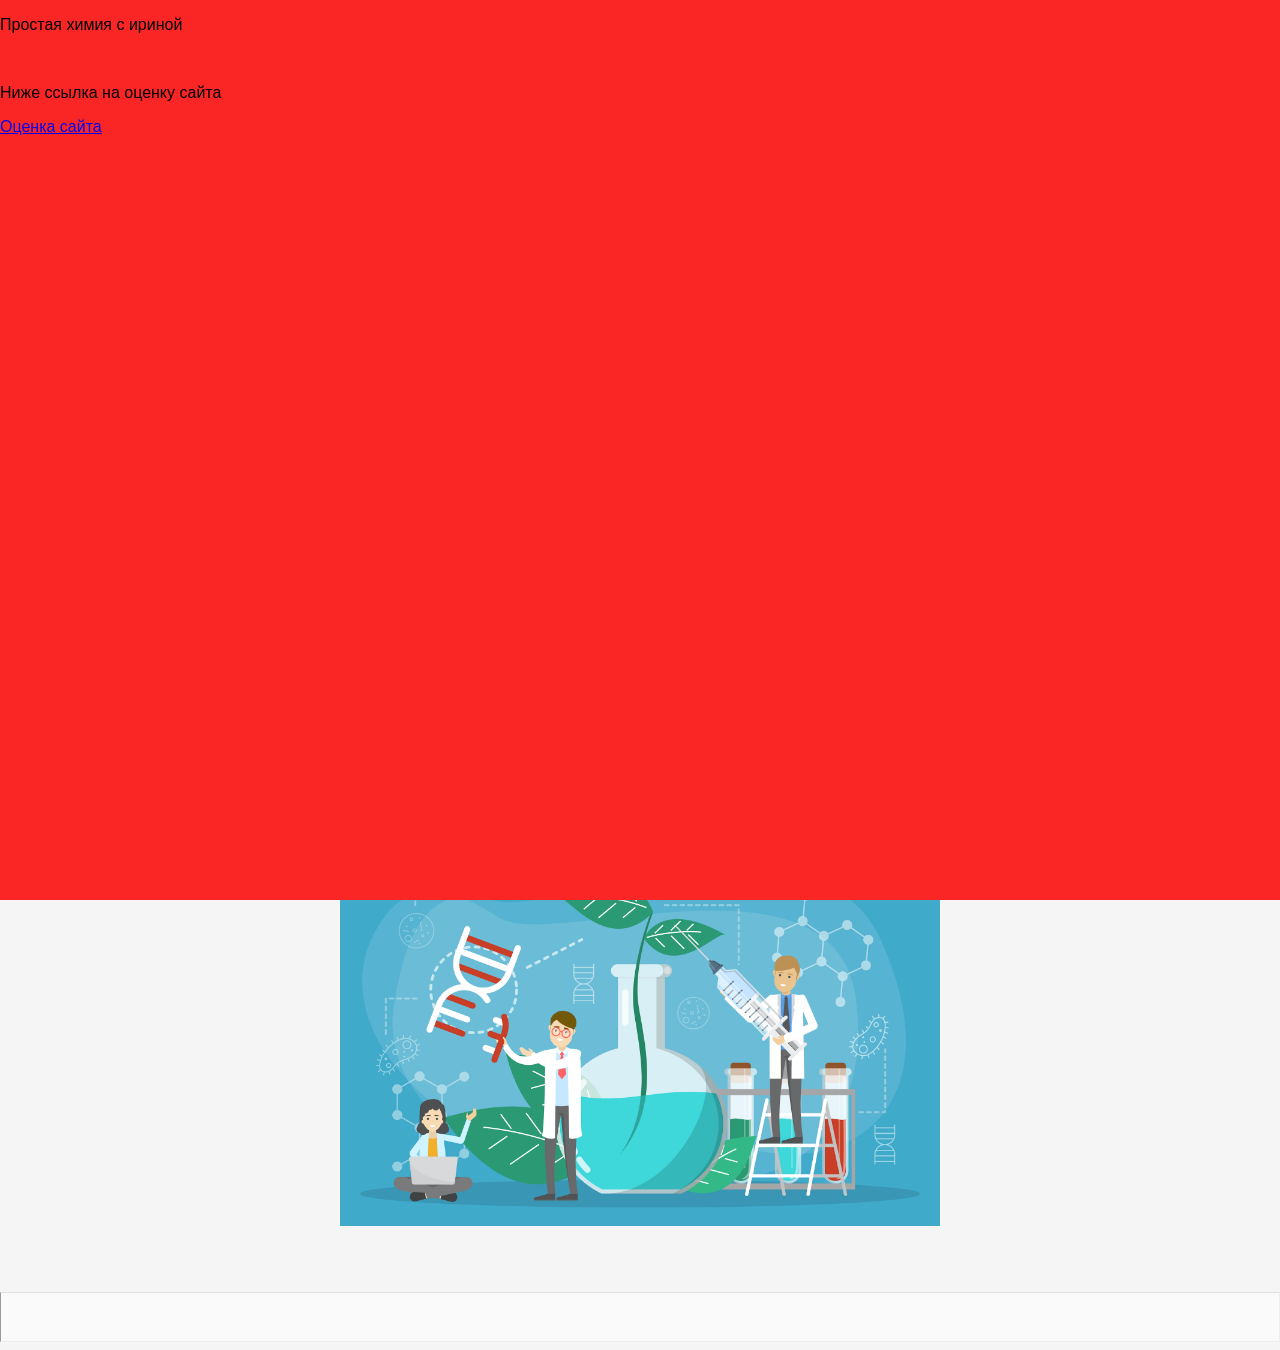
==== index.html @ f21747bd "Update index.html" ====
<!DOCTYPE html>
<html lang="ru">
  <head>
    <meta charset="UTF-8">
    <meta name="viewport" content="width=device-width, initial-scale=1.0">
    <title>Тесты хим био</title>
    <link rel="stylesheet" href="./css/styles.css">
  </head>
</body>
  <body>
    <div class="top-bar">
        <div class="logo-box">
            <div class="logo">🔬</div>
            <div class="title-block">
                <h1>Химия и биология</h1>
                <span>Теория и практики</span>
            </div>
        </div>
        <span class="course-badge">5 - 10 классы</span>
    </div>

    <div class="section-divider">
        <h2 class="section-title">Материалы к занятиям</h2>
    </div>
    <div class="container">
      <h1>Практики по биологии </h1>
      
      <main>
        <div class="button-container">
            <button onclick="location.href='./pages/biology.html'">с 5 по 10 класс</button>
        </div>

       <hr>

       <h1>Практики по химии </h1>
      
        <div class="button-container">
            <button onclick="location.href='./pages/chemistry.html'">с 8 по 10 класс </button>
        </div>


       <hr>
       
       <h1>Теоретическая часть</h1>
      
        <div class="button-container">
            <button onclick="location.href='./pages/theory.html'">Вся теория</button>
        </div>
      </main>
      <br>
      <br>
      <br>
      <br>
      <br>
    <img src="images/logou.jpg.jpg" alt="Логотип сайта" width="600" height="200">
    <br>
    <br>
    <img src="images/logous.jpg" alt="Логотип сайта" width="600" height="300">

    </div>
    <br>
    <br>
    <br>
      
      <hr class="section-divider">

  <footer class="footer-wrapper">
  <p>Простая химия с ириной</p><br>
  <p>Ниже ссылка на оценку сайта </p>
  <a href="https://forms.yandex.ru/u/6ad4f70a4a052d113bebc2a1">Оценка сайта</a>
</footer>

  </body>
</html>
---- css/styles.css ----
body {
    font-family: Arial, sans-serif;
    padding: 20px;
    text-align: left;
    background: #F5F5F5
    
}
:root {
    --bg-page: #f5f5f5;
    --bg-section: #fafafa;
    --primary: #1e8e6f;
    --text-main: #2c2c2c;
    --text-secondary: #6b6b6b;
    --border: #e0e0e0;
    --radius: 12px;
}

body {
    margin: 0;
    padding: 0;
    background-color: var(--bg-page);
    font-family: -apple-system, BlinkMacSystemFont, "Segoe UI", Roboto, Arial, sans-serif;
}

body {
  font-size: 16px;
}

.container {
  width: 100%;
  max-width: 1200px;
  margin: 0 auto;
  padding: 0 15px;
}

.top-bar {
    background-color: #ffffff;
    padding: 20px 24px;
    display: flex;
    align-items: center;
    justify-content: space-between;
    border-bottom: 1px solid var(--border);
}

img {
  max-width: 100%;
  height: auto;
}

/* Стили по умолчанию (для десктопа) */
.card {
  display: flex;
  gap: 20px;
}

/* Для экранов уже 768px (планшеты и телефоны) */
@media (max-width: 768px) {
  .card {
    flex-direction: column;
  }

  body {
    font-size: 18px; /* Чуть крупнее текст на мобильном */
  }
}


.logo-box {
    display: flex;
    align-items: center;
    gap: 16px;
}

.logo {
    width: 48px;
    height: 48px;
    background-color: var(--primary);
    border-radius: var(--radius);
    display: flex;
    align-items: center;
    justify-content: center;
    color: #ffffff;
    font-size: 24px;
    font-weight: 700;
}

.title-block h1 {
    font-size: 24px;
    font-weight: 700;
    color: var(--text-main);
    margin: 0;
}

.title-block span {
    display: block;
    font-size: 14px;
    color: var(--text-secondary);
    margin-top: 4px;
}

.course-badge {
    background-color: #ffffff;
    padding: 8px 16px;
    border-radius: 20px;
    border: 1px solid var(--border);
    font-size: 14px;
    font-weight: 500;
    color: var(--text-main);
}

.section-divider {
    background-color: var(--bg-section);
    padding: 24px;
    border-top: 1px solid var(--border);
}

.section-title {
    color: var(--primary);
    font-size: 14px;
    text-transform: uppercase;
    letter-spacing: 0.5px;
    font-weight: 600;
    margin: 0;
}

/* Нижняя часть сайта (если нужно) */
.footer-wrapper {
    background-color: #fa2626;
    width: 100%;
    height: 100vh;
    position: fixed;
    bottom: 0;
}

.container {
    max-width: 600px;
    margin: 0 auto;
    text-align: left;
}

/* Общие стили для всех кнопок */
button, .btn-link-style {
    padding: 10px 20px;
    font-size: 16px;
    border: none;
    cursor: pointer;
    text-decoration: none;
    display: inline-block;
    color: white;
    border-radius: 4px;
}

button, input, textarea {
    padding: 10px;
    font-size: 16px;
}

.button-next {
    background: #41744d; /* Оранжевый цвет */
    color: white;
    padding: 10px 20px;
    border-radius: 4px;
    border: none;
    cursor: pointer;
    margin: 10px;
    transition: background 0.3s;
}

.button-next:hover {
    background: #7e7873; /* Темнее при наведении */
}

.btn-link-style {
    background: #232fae;
    padding: 10px;
    font-size: 16px;
}

.btn-link-style:hover {
    background: #232fae;
    padding: 10px;
    font-size: 16px;
}

button {
    background: #41744d;
    color: white;
    border: none;
    cursor: pointer;
}

button:hover {
    background: #6b7479;
}
.image-wrapper img {
    max-width: 100%;
    height: auto;
    display: block;
    margin: 20px auto; /* выравнивание по центру */
}


#modal {
    display: none;
    position: fixed;
    top: 0;
    left: 0;
    width: 100%;
    height: 100%;
    background: rgba(0,0,0,0.5);
    text-align: center;
}

.modal-content {
    background: white;
    margin: 15% auto;
    padding: 20px;
    width: 80%;
    max-width: 500px;
    border-radius: 8px;
    text-align: left;
}

textarea {
    width: 100%;
    box-sizing: border-box;
    height: 120px;
}

.saved-answers {
    margin-top: 20px;
    text-align: right;
}

.answer-item {
    border: 1px solid #ccc;
    padding: 8px;
    margin-bottom: 8px;
    border-radius: 4px;
    text-align: right;
}
.contacts {
  text-align: center;
}
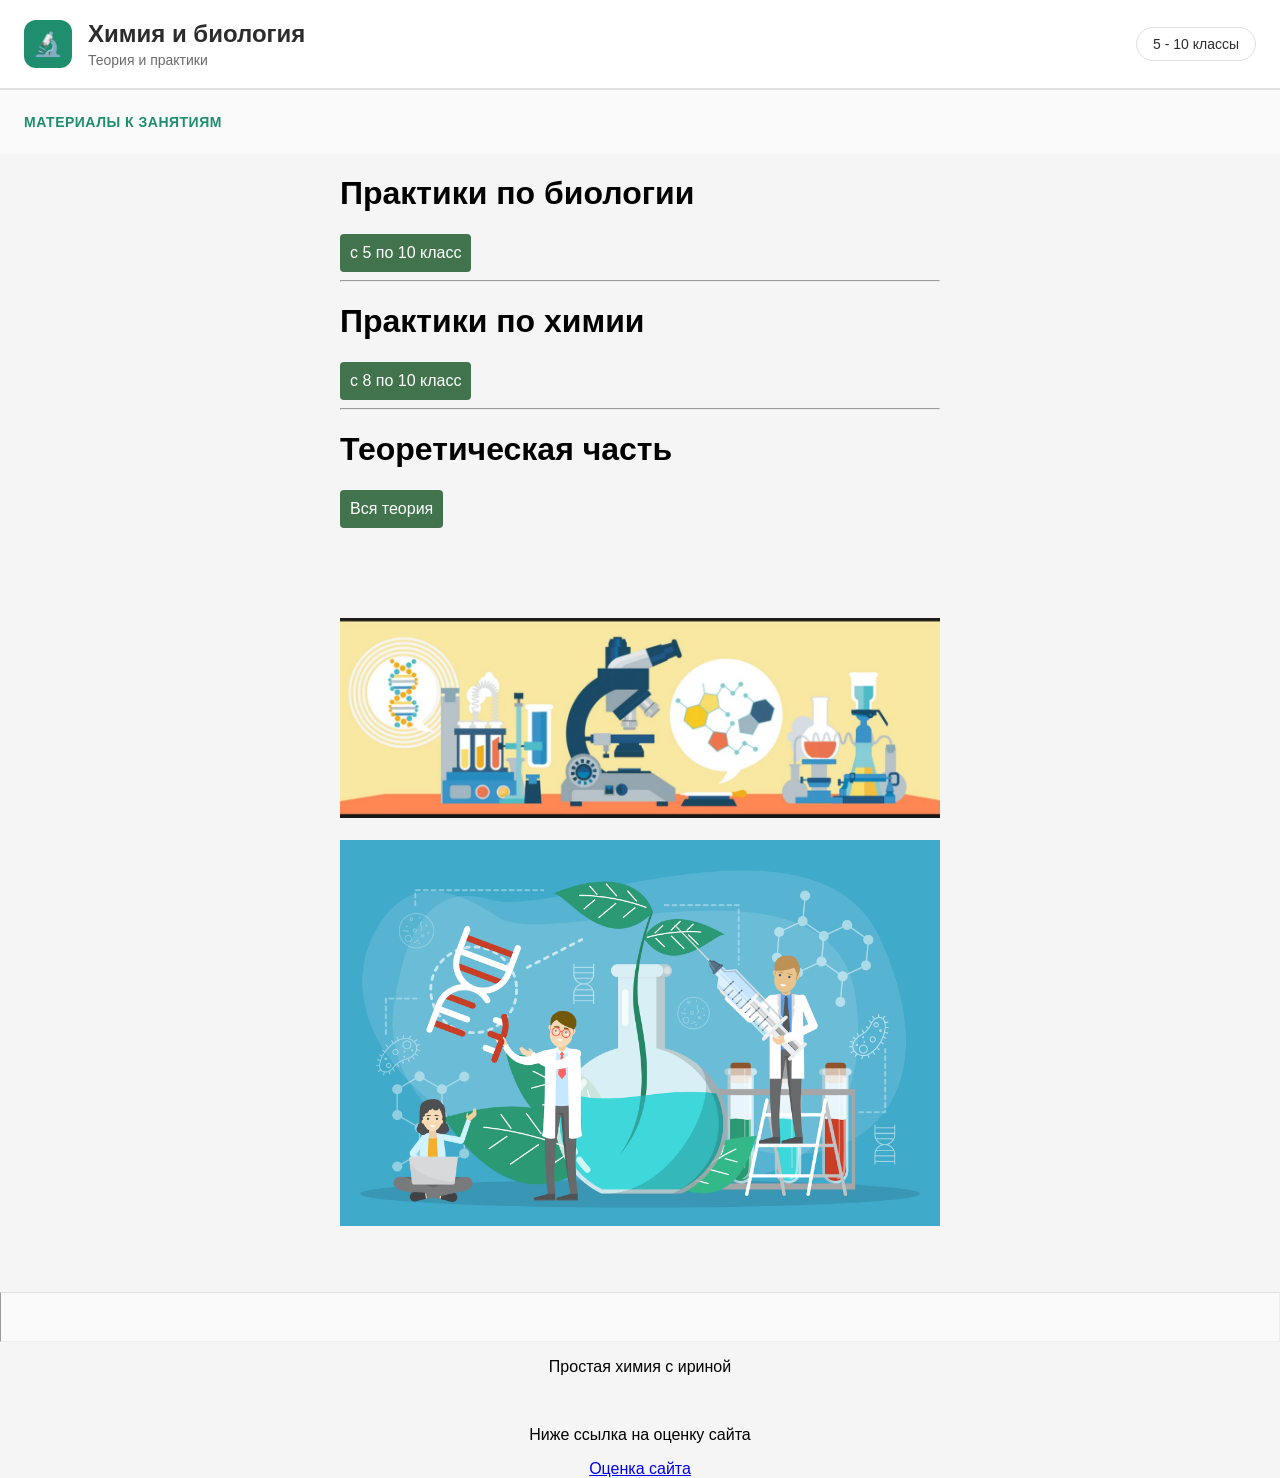
==== commit 5ae69755: "Update index.html" ====
--- a/index.html
+++ b/index.html
@@ -64,7 +64,7 @@
       
       <hr class="section-divider">
 
-  <footer class="footer-wrapper">
+  <footer class="contacts">
   <p>Простая химия с ириной</p><br>
   <p>Ниже ссылка на оценку сайта </p>
   <a href="https://forms.yandex.ru/u/6ad4f70a4a052d113bebc2a1">Оценка сайта</a>
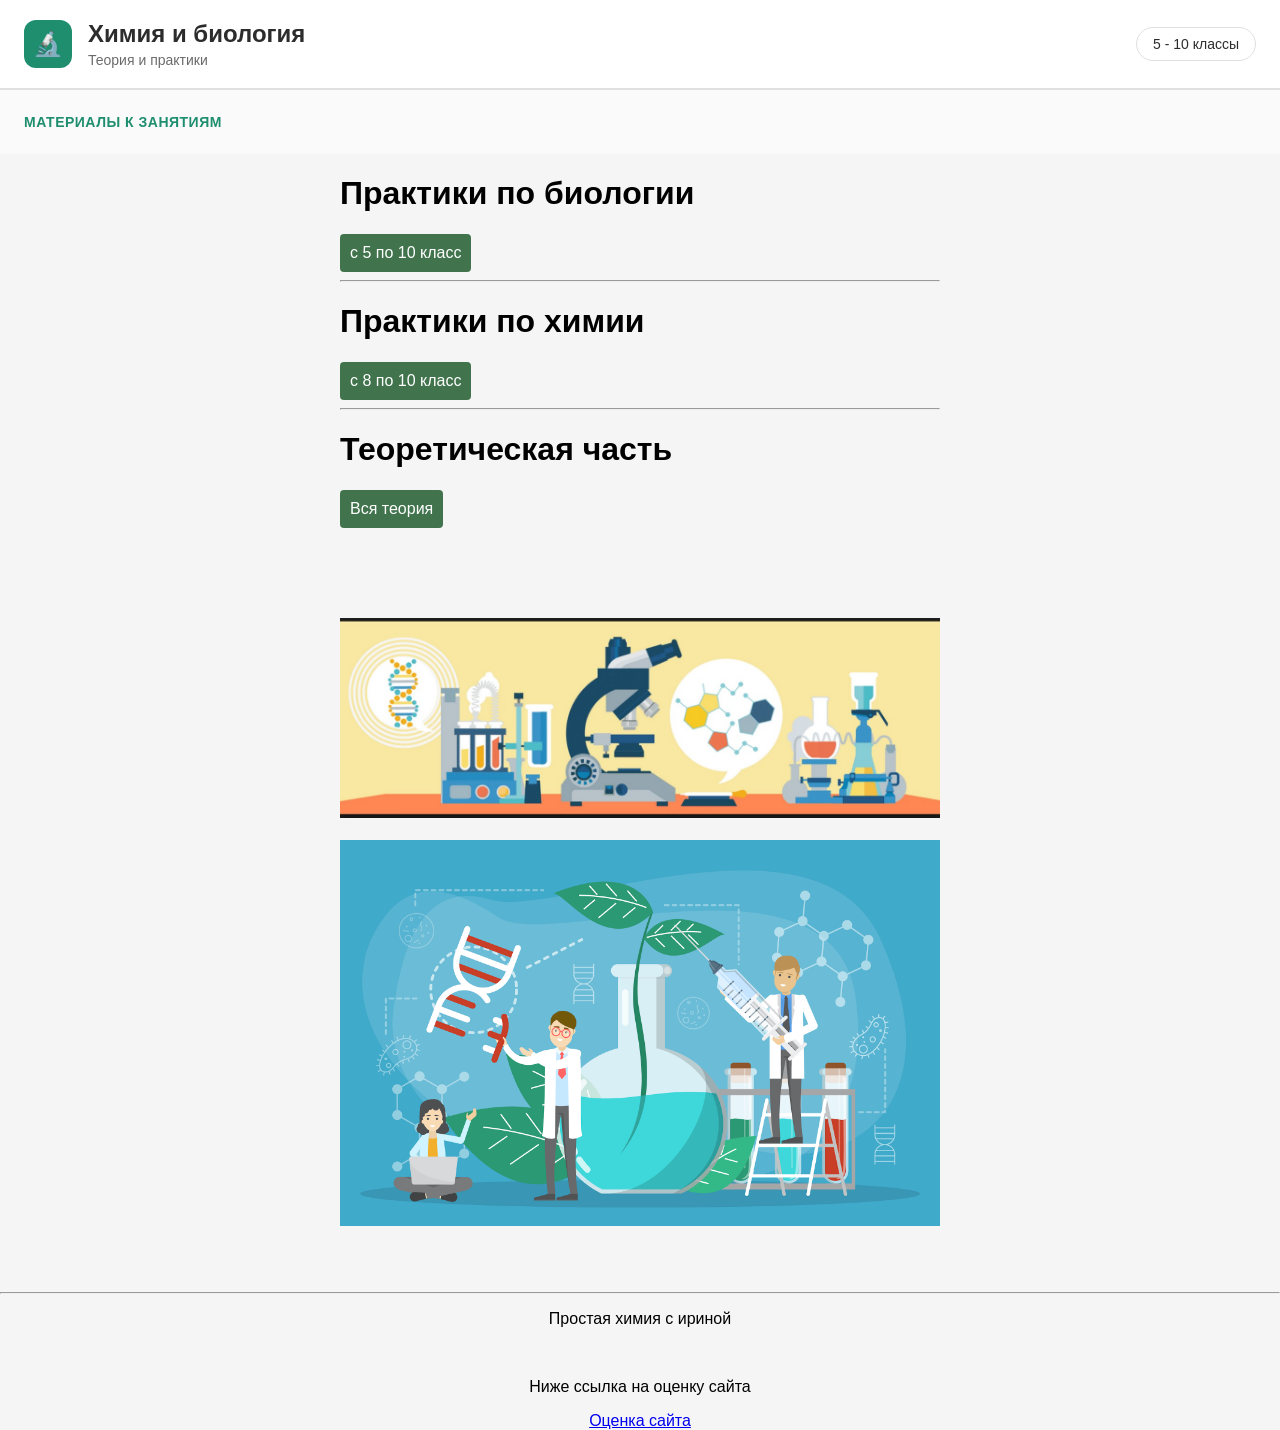
==== commit c055fcb9: "Update index.html" ====
--- a/index.html
+++ b/index.html
@@ -62,7 +62,7 @@
     <br>
     <br>
       
-      <hr class="section-divider">
+      <hr>
 
   <footer class="contacts">
   <p>Простая химия с ириной</p><br>
